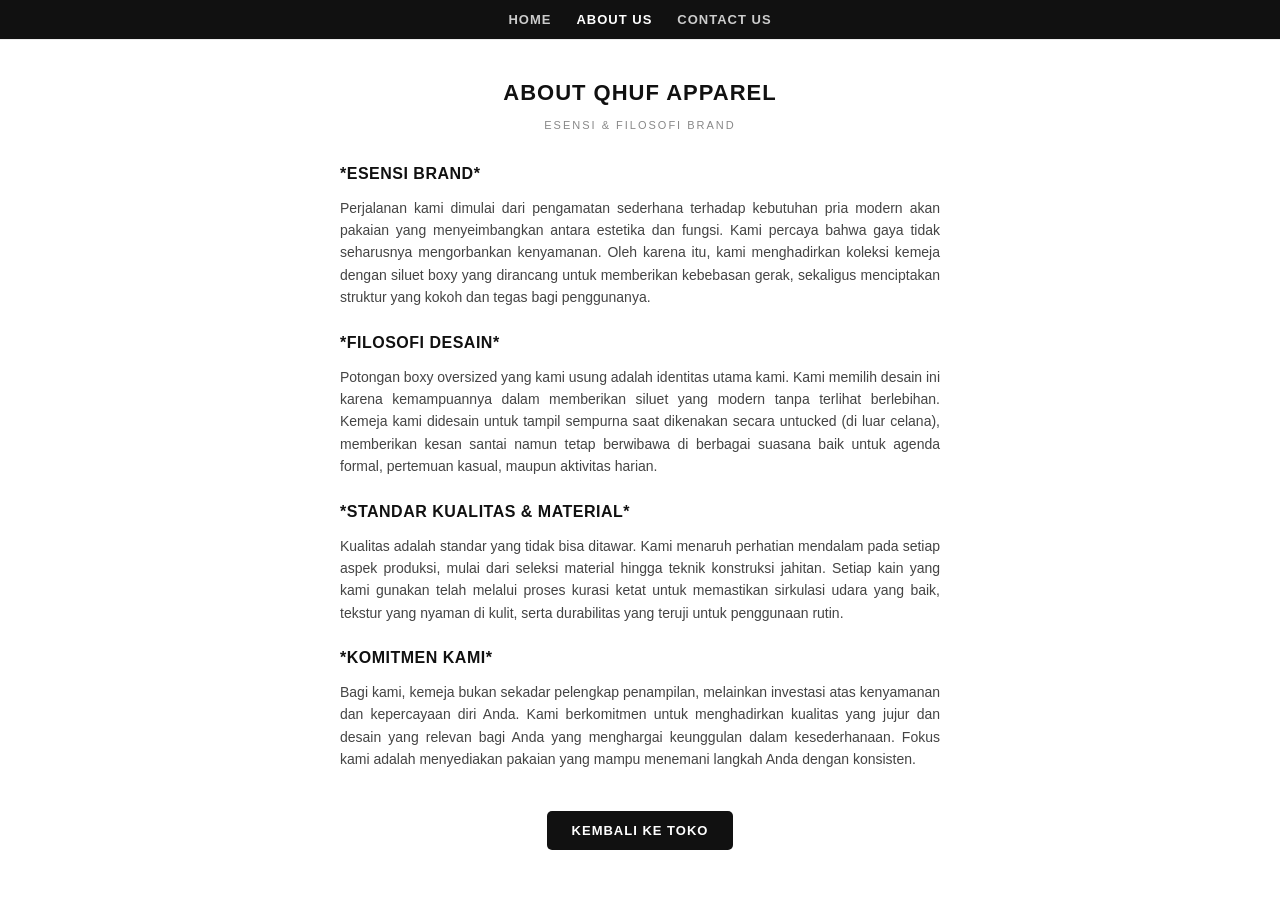
==== about.html @ 8408632f "Add About Us page with content and styles This file contains the HTML structure and content for the " ====
<!DOCTYPE html>
<html lang="id">
<head>
    <meta charset="UTF-8">
    <meta name="viewport" content="width=device-width, initial-scale=1.0">
    <title>About Us - QHUF APPAREL</title>
    <!-- Hubungkan ke file CSS utama kelompokmu di bawah ini jika ada -->
    <link rel="stylesheet" href="style.css"> 
    <style>
        body { font-family: -apple-system, BlinkMacSystemFont, "Segoe UI", Roboto, sans-serif; margin: 0; padding: 0; background-color: #ffffff; color: #111; text-align: center; }
        header { padding: 0; background: #fff; border-bottom: 1px solid #eee; }
        .container { max-width: 600px; margin: 40px auto; padding: 0 20px; text-align: left; }
        h4 { margin-top: 25px; margin-bottom: 5px; color: #111; font-size: 16px; text-transform: uppercase; letter-spacing: 0.5px; }
        p { font-size: 14px; line-height: 1.6; color: #444; margin-bottom: 15px; text-align: justify; }
    </style>
</head>
<body>

    <header>
        <!-- NAVIGATION BAR -->
        <nav style="background-color: #111; width: 100%; padding: 12px 0; display: flex; justify-content: center; gap: 25px;">
            <a href="index.html" style="color: #ccc; text-decoration: none; font-size: 13px; font-weight: bold; letter-spacing: 1px; text-transform: uppercase;">Home</a>
            <a href="about.html" style="color: #fff; text-decoration: none; font-size: 13px; font-weight: bold; letter-spacing: 1px; text-transform: uppercase;">About Us</a>
            <a href="contact.html" style="color: #ccc; text-decoration: none; font-size: 13px; font-weight: bold; letter-spacing: 1px; text-transform: uppercase;">Contact Us</a>
        </nav>
    </header>

    <div class="container">
        <h2 style="text-align: center; font-size: 22px; font-weight: bold; color: #111; letter-spacing: 1px; margin-bottom: 5px; text-transform: uppercase;">About QHUF APPAREL</h2>
        <p style="text-align: center; font-size: 11px; color: #888; text-transform: uppercase; margin-bottom: 30px; letter-spacing: 2px;">Esensi & Filosofi Brand</p>

        <h4>*Esensi Brand*</h4>
        <p>Perjalanan kami dimulai dari pengamatan sederhana terhadap kebutuhan pria modern akan pakaian yang menyeimbangkan antara estetika dan fungsi. Kami percaya bahwa gaya tidak seharusnya mengorbankan kenyamanan. Oleh karena itu, kami menghadirkan koleksi kemeja dengan siluet boxy yang dirancang untuk memberikan kebebasan gerak, sekaligus menciptakan struktur yang kokoh dan tegas bagi penggunanya.</p>

        <h4>*Filosofi Desain*</h4>
        <p>Potongan boxy oversized yang kami usung adalah identitas utama kami. Kami memilih desain ini karena kemampuannya dalam memberikan siluet yang modern tanpa terlihat berlebihan. Kemeja kami didesain untuk tampil sempurna saat dikenakan secara untucked (di luar celana), memberikan kesan santai namun tetap berwibawa di berbagai suasana baik untuk agenda formal, pertemuan kasual, maupun aktivitas harian.</p>

        <h4>*Standar Kualitas & Material*</h4>
        <p>Kualitas adalah standar yang tidak bisa ditawar. Kami menaruh perhatian mendalam pada setiap aspek produksi, mulai dari seleksi material hingga teknik konstruksi jahitan. Setiap kain yang kami gunakan telah melalui proses kurasi ketat untuk memastikan sirkulasi udara yang baik, tekstur yang nyaman di kulit, serta durabilitas yang teruji untuk penggunaan rutin.</p>

        <h4>*Komitmen Kami*</h4>
        <p>Bagi kami, kemeja bukan sekadar pelengkap penampilan, melainkan investasi atas kenyamanan dan kepercayaan diri Anda. Kami berkomitmen untuk menghadirkan kualitas yang jujur dan desain yang relevan bagi Anda yang menghargai keunggulan dalam kesederhanaan. Fokus kami adalah menyediakan pakaian yang mampu menemani langkah Anda dengan konsisten.</p>
        
        <div style="text-align: center; margin-top: 40px;">
            <a href="index.html" style="display: inline-block; padding: 12px 25px; background: #111; color: #fff; text-decoration: none; font-size: 13px; font-weight: bold; border-radius: 5px; text-transform: uppercase; letter-spacing: 1px;">Kembali ke Toko</a>
        </div>
    </div>

</body>
</html>
---- style.css ----
/* Overlay Latar Belakang Gelap */
.modal-overlay {
    position: fixed;
    top: 0; left: 0; width: 100%; height: 100%;
    background: rgba(0, 0, 0, 0.6);
    backdrop-filter: blur(4px);
    display: flex; justify-content: center; align-items: center;
    z-index: 9999;
    opacity: 0; pointer-events: none;
    transition: all 0.3s ease;
}
/* Kotak Pop-up Nyala */
.modal-overlay.active {
    opacity: 1; pointer-events: auto;
}
.modal-box {
    background: #ffffff; color: #111111;
    padding: 24px; border-radius: 12px; width: 85%; max-width: 360px;
    box-shadow: 0 10px 25px rgba(0,0,0,0.2); text-align: center;
}
.modal-box h3 { margin-top: 0; font-weight: 700; letter-spacing: 1px; }
.modal-box p { font-size: 14px; color: #666; margin-bottom: 20px; }
/* Input Form */
.modal-box input {
    width: 100%; padding: 12px; margin-bottom: 12px;
    border: 1px solid #ccc; border-radius: 6px; box-sizing: border-box;
    font-size: 14px; outline: none;
}
.modal-box input:focus { border-color: #111; }
/* Tombol-tombol */
.modal-buttons { display: flex; gap: 10px; margin-top: 8px; }
.modal-buttons button {
    flex: 1; padding: 12px; border: none; border-radius: 6px;
    font-weight: 600; cursor: pointer; font-size: 14px;
}
.btn-primary { background: #111; color: #fff; }
.btn-secondary { background: #f0f0f0; color: #333; }
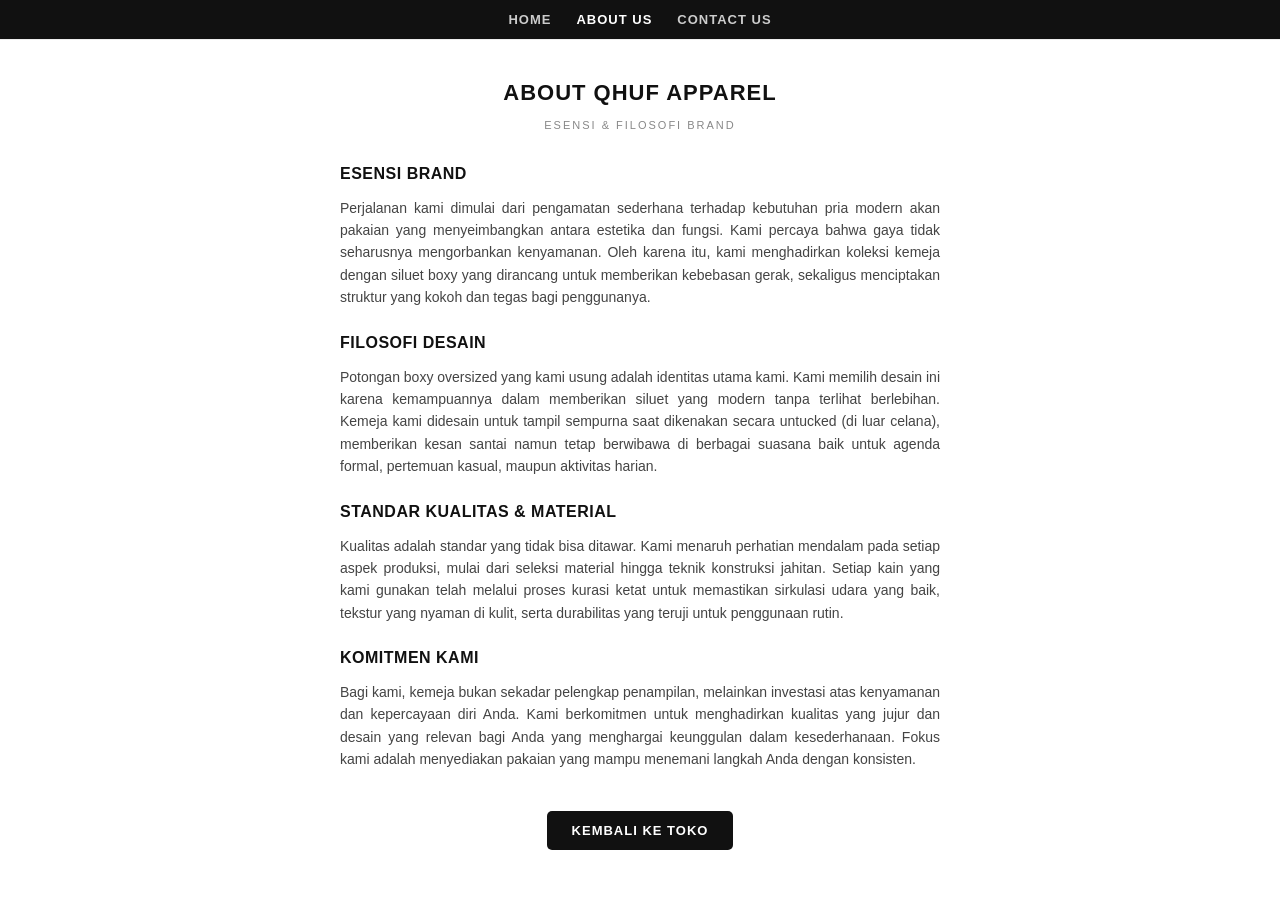
==== commit e3bb95f9: "Remove asterisks from section headings in about.html" ====
--- a/about.html
+++ b/about.html
@@ -29,16 +29,16 @@
         <h2 style="text-align: center; font-size: 22px; font-weight: bold; color: #111; letter-spacing: 1px; margin-bottom: 5px; text-transform: uppercase;">About QHUF APPAREL</h2>
         <p style="text-align: center; font-size: 11px; color: #888; text-transform: uppercase; margin-bottom: 30px; letter-spacing: 2px;">Esensi & Filosofi Brand</p>
 
-        <h4>*Esensi Brand*</h4>
+        <h4>Esensi Brand</h4>
         <p>Perjalanan kami dimulai dari pengamatan sederhana terhadap kebutuhan pria modern akan pakaian yang menyeimbangkan antara estetika dan fungsi. Kami percaya bahwa gaya tidak seharusnya mengorbankan kenyamanan. Oleh karena itu, kami menghadirkan koleksi kemeja dengan siluet boxy yang dirancang untuk memberikan kebebasan gerak, sekaligus menciptakan struktur yang kokoh dan tegas bagi penggunanya.</p>
 
-        <h4>*Filosofi Desain*</h4>
+        <h4>Filosofi Desain</h4>
         <p>Potongan boxy oversized yang kami usung adalah identitas utama kami. Kami memilih desain ini karena kemampuannya dalam memberikan siluet yang modern tanpa terlihat berlebihan. Kemeja kami didesain untuk tampil sempurna saat dikenakan secara untucked (di luar celana), memberikan kesan santai namun tetap berwibawa di berbagai suasana baik untuk agenda formal, pertemuan kasual, maupun aktivitas harian.</p>
 
-        <h4>*Standar Kualitas & Material*</h4>
+        <h4>Standar Kualitas & Material</h4>
         <p>Kualitas adalah standar yang tidak bisa ditawar. Kami menaruh perhatian mendalam pada setiap aspek produksi, mulai dari seleksi material hingga teknik konstruksi jahitan. Setiap kain yang kami gunakan telah melalui proses kurasi ketat untuk memastikan sirkulasi udara yang baik, tekstur yang nyaman di kulit, serta durabilitas yang teruji untuk penggunaan rutin.</p>
 
-        <h4>*Komitmen Kami*</h4>
+        <h4>Komitmen Kami</h4>
         <p>Bagi kami, kemeja bukan sekadar pelengkap penampilan, melainkan investasi atas kenyamanan dan kepercayaan diri Anda. Kami berkomitmen untuk menghadirkan kualitas yang jujur dan desain yang relevan bagi Anda yang menghargai keunggulan dalam kesederhanaan. Fokus kami adalah menyediakan pakaian yang mampu menemani langkah Anda dengan konsisten.</p>
         
         <div style="text-align: center; margin-top: 40px;">
